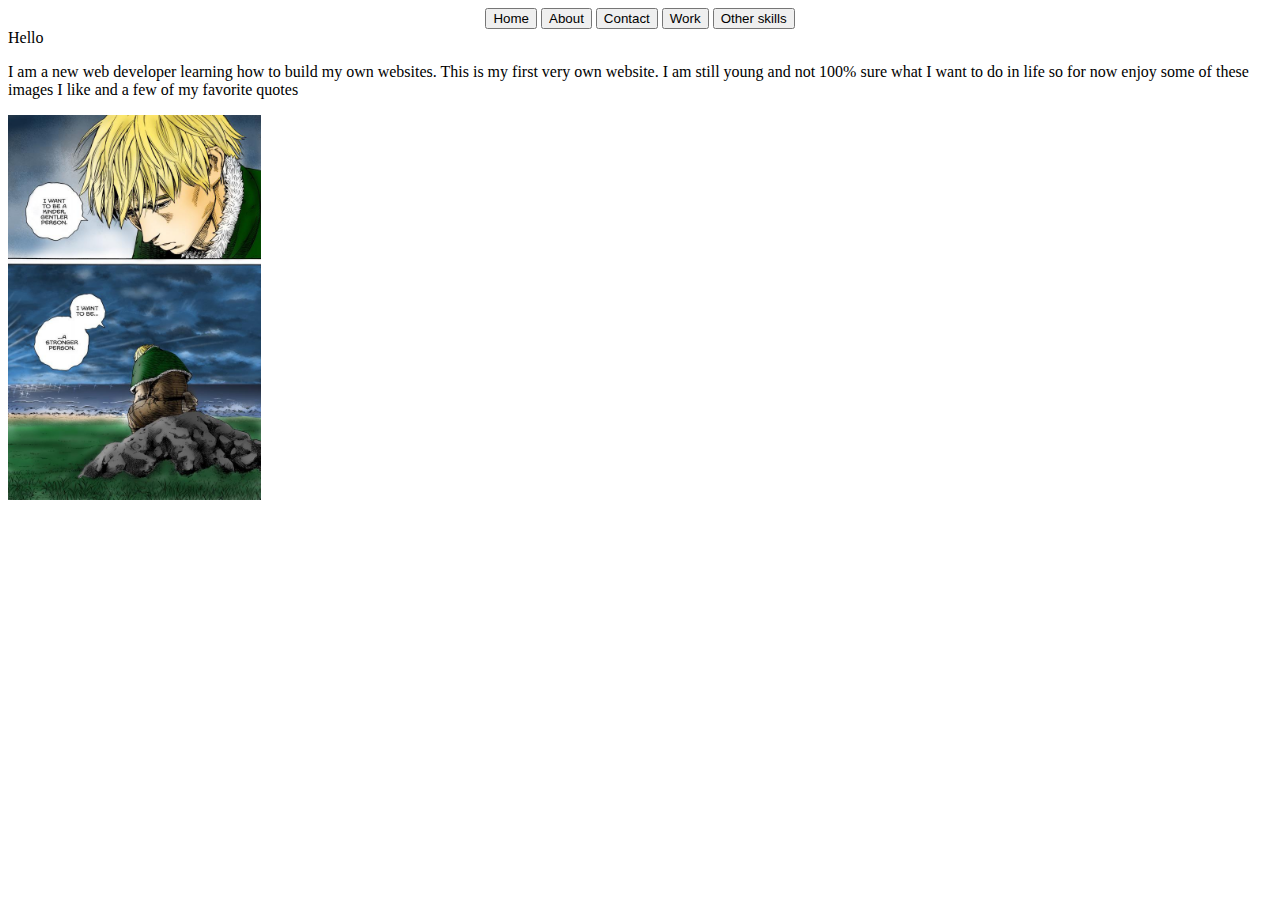
==== index.html @ 27b24435 "adding new files" ====
<!DOCTYPE html>
<html lang="en">
<head>
    <meta charset="UTF-8">
    <meta http-equiv="X-UA-Compatible" content="IE=edge">
    <meta name="viewport" content="width=device-width, initial-scale=1.0">
    <title>Document</title>
    <link rel="stylesheet" href="css/master.css">
</head>
<body>
    <header>
        <nav>
            <button>Home</button>
           <a href="about.html"> <button>About</button></a>
            <button>Contact</button>
            <button>Work</button>
            <button>Other skills</button>
        </nav>
        
    </header>
    <heading>Hello</heading>
    <p>I am a new web developer learning how to build my own websites. This is my first very own website. I am still young and not 100% sure what I want to do in life so for now enjoy some of these images I like and a few of my favorite quotes</p>
    <img src="img/thorfinn.jpg">
</body>
</html>
---- css/master.css ----
img{
    width:20%;
    height:20%;
}

nav{
    text-align: center;
}
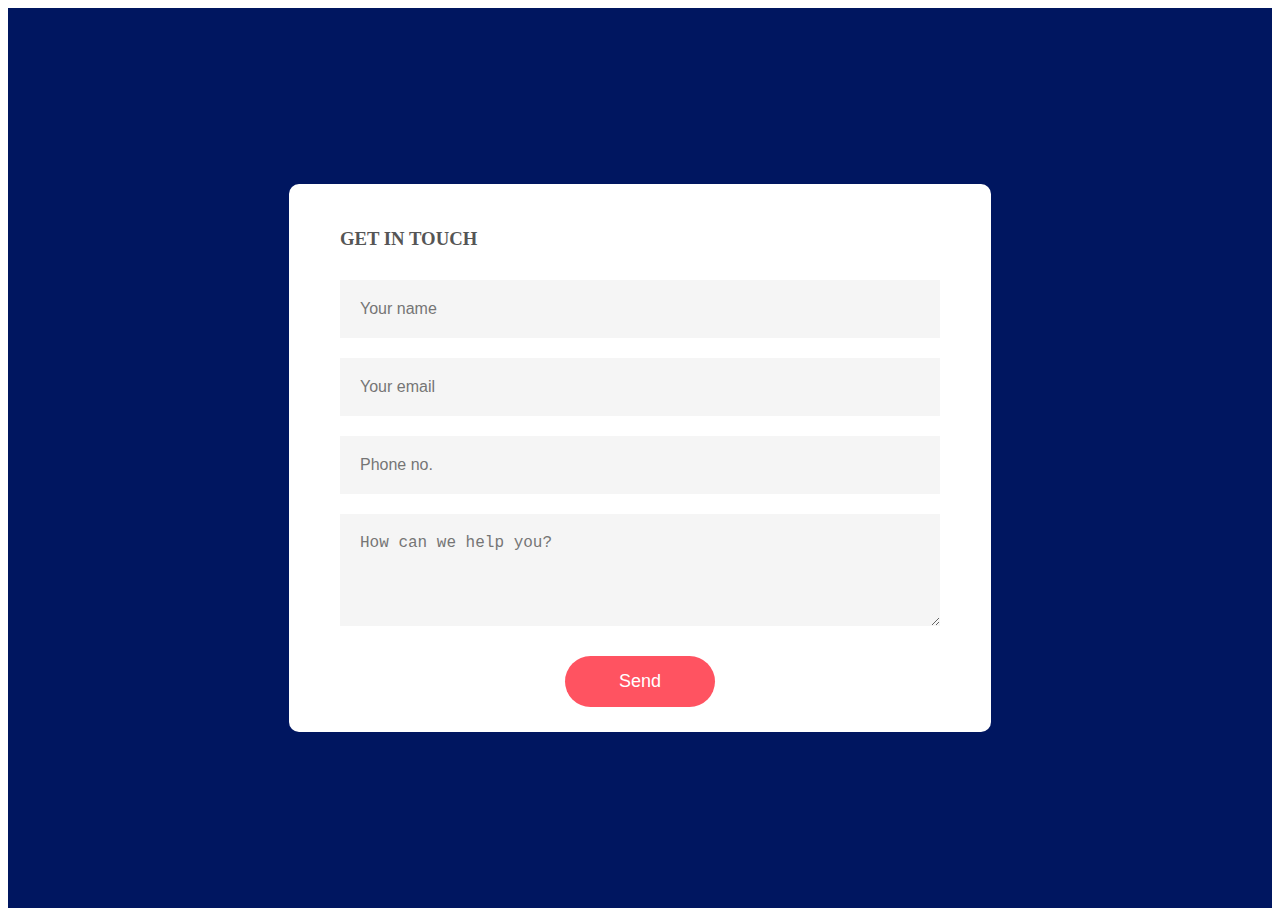
==== commit aaffc3c4: "adding new files" ====
--- a/index.html
+++ b/index.html
@@ -8,18 +8,34 @@
     <link rel="stylesheet" href="css/master.css">
 </head>
 <body>
-    <header>
-        <nav>
-            <button>Home</button>
-           <a href="about.html"> <button>About</button></a>
-            <button>Contact</button>
-            <button>Work</button>
-            <button>Other skills</button>
-        </nav>
-        
-    </header>
-    <heading>Hello</heading>
-    <p>I am a new web developer learning how to build my own websites. This is my first very own website. I am still young and not 100% sure what I want to do in life so for now enjoy some of these images I like and a few of my favorite quotes</p>
-    <img src="img/thorfinn.jpg">
+    <section class="container">
+        <form onsubmit="sendEmail(); reset(); return false;">
+            <h3>GET IN TOUCH</h3>
+            <input type="text" id="name" placeholder="Your name" required>
+            <input type="email" id="email" placeholder="Your email" required>
+            <input type="text" id="phone" placeholder="Phone no." required>
+            <textarea id="message" rows="4" placeholder="How can we help you?"></textarea>
+            <button type="submit">Send</button>
+        </form>
+    </section>
+    <script src="https://smtpjs.com/v3/smtp.js"></script>
+    <script>
+        function sendEmail(){
+            Email.send({
+                Host : "smtp.elasticemail.com",
+                Username : "eduandmontoya@gmail.com",
+                Password : "1BC14B2C0754D993B2C04FD6EE437F47E86F",
+                To : 'eduandmontoya@gmail.com',
+                From : document.getElementById("email").value,
+                Subject : "New Contact Form Enquiry",
+                Body : "Name" + document.getElementById("name").value
+                    + "<br> Email: " +document.getElementById("email").value
+                    + "<br> Phone no: " +document.getElementById("phone").value
+                    + "<br> Message: " +document.getElementById("message").value
+            }).then(
+            message => alert("Succsesfully Sent Message")
+            );
+        }
+    </script>
 </body>
 </html>--- a/css/master.css
+++ b/css/master.css
@@ -5,4 +5,51 @@
 
 nav{
     text-align: center;
+}
+
+.container{
+    width:100%;
+    height:100vh;
+    background: #001660;
+    display: flex;
+    align-items: center;
+    justify-content: center;
+}
+
+form{
+    background: white;
+    display: flex;
+    flex-direction: column;
+    padding: 2vw 4vw;
+    width: 90%;
+    max-width: 600px;
+    border-radius: 10px;
+}
+
+form h3{
+    color: #555;
+    font-weight: 800;
+    margin-bottom: 20px;
+}
+
+form input, form textarea{
+    border: 0;
+    margin: 10px 0;
+    padding: 20px;
+    outline: none;
+    background: #f5f5f5;
+    font-size:16px;
+}
+
+form button{
+    padding:15px;
+    background: #ff5361;
+    color:white;
+    font-size:18px;
+    border:0;
+    outline: none;
+    cursor: pointer;
+    width: 150px;
+    margin: 20px auto 0;
+    border-radius: 30px;
 }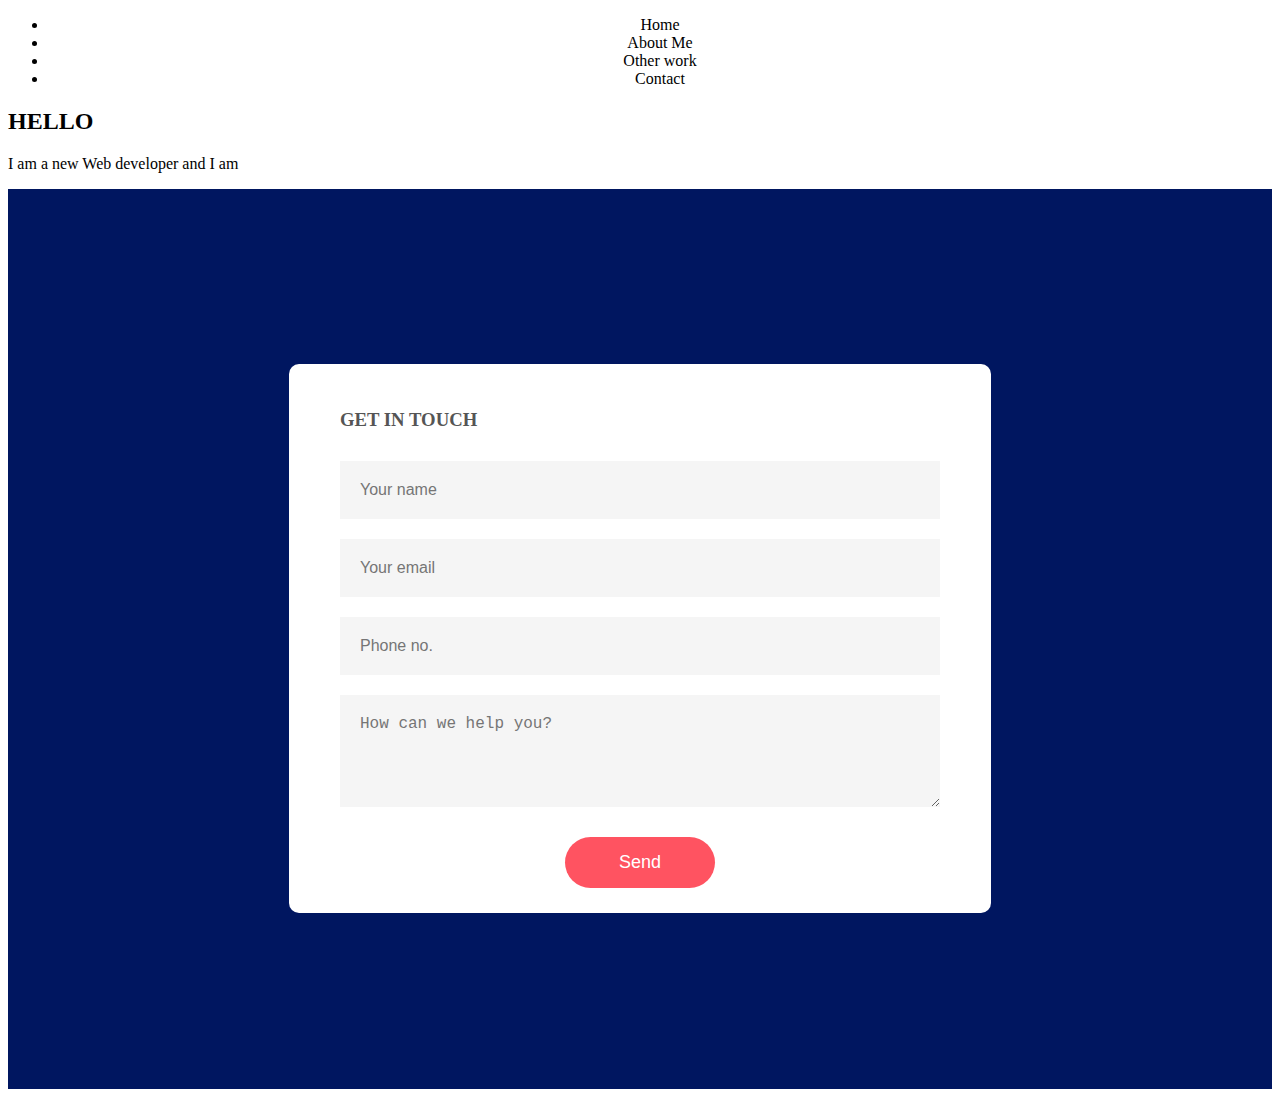
==== commit 6ff22ef1: "modified files" ====
--- a/index.html
+++ b/index.html
@@ -4,10 +4,24 @@
     <meta charset="UTF-8">
     <meta http-equiv="X-UA-Compatible" content="IE=edge">
     <meta name="viewport" content="width=device-width, initial-scale=1.0">
-    <title>Document</title>
+    <title>My Website</title>
     <link rel="stylesheet" href="css/master.css">
 </head>
 <body>
+    <header>
+        <nav>
+            <ul>
+                <li>Home</li>
+                <li>About Me</li>
+                <li>Other work</li>
+                <li>Contact</li>
+            </ul>
+        </nav>
+    </header>
+    <h2>HELLO</h2>
+    <p id="about">I am a new Web developer and I am </p>
+
+
     <section class="container">
         <form onsubmit="sendEmail(); reset(); return false;">
             <h3>GET IN TOUCH</h3>
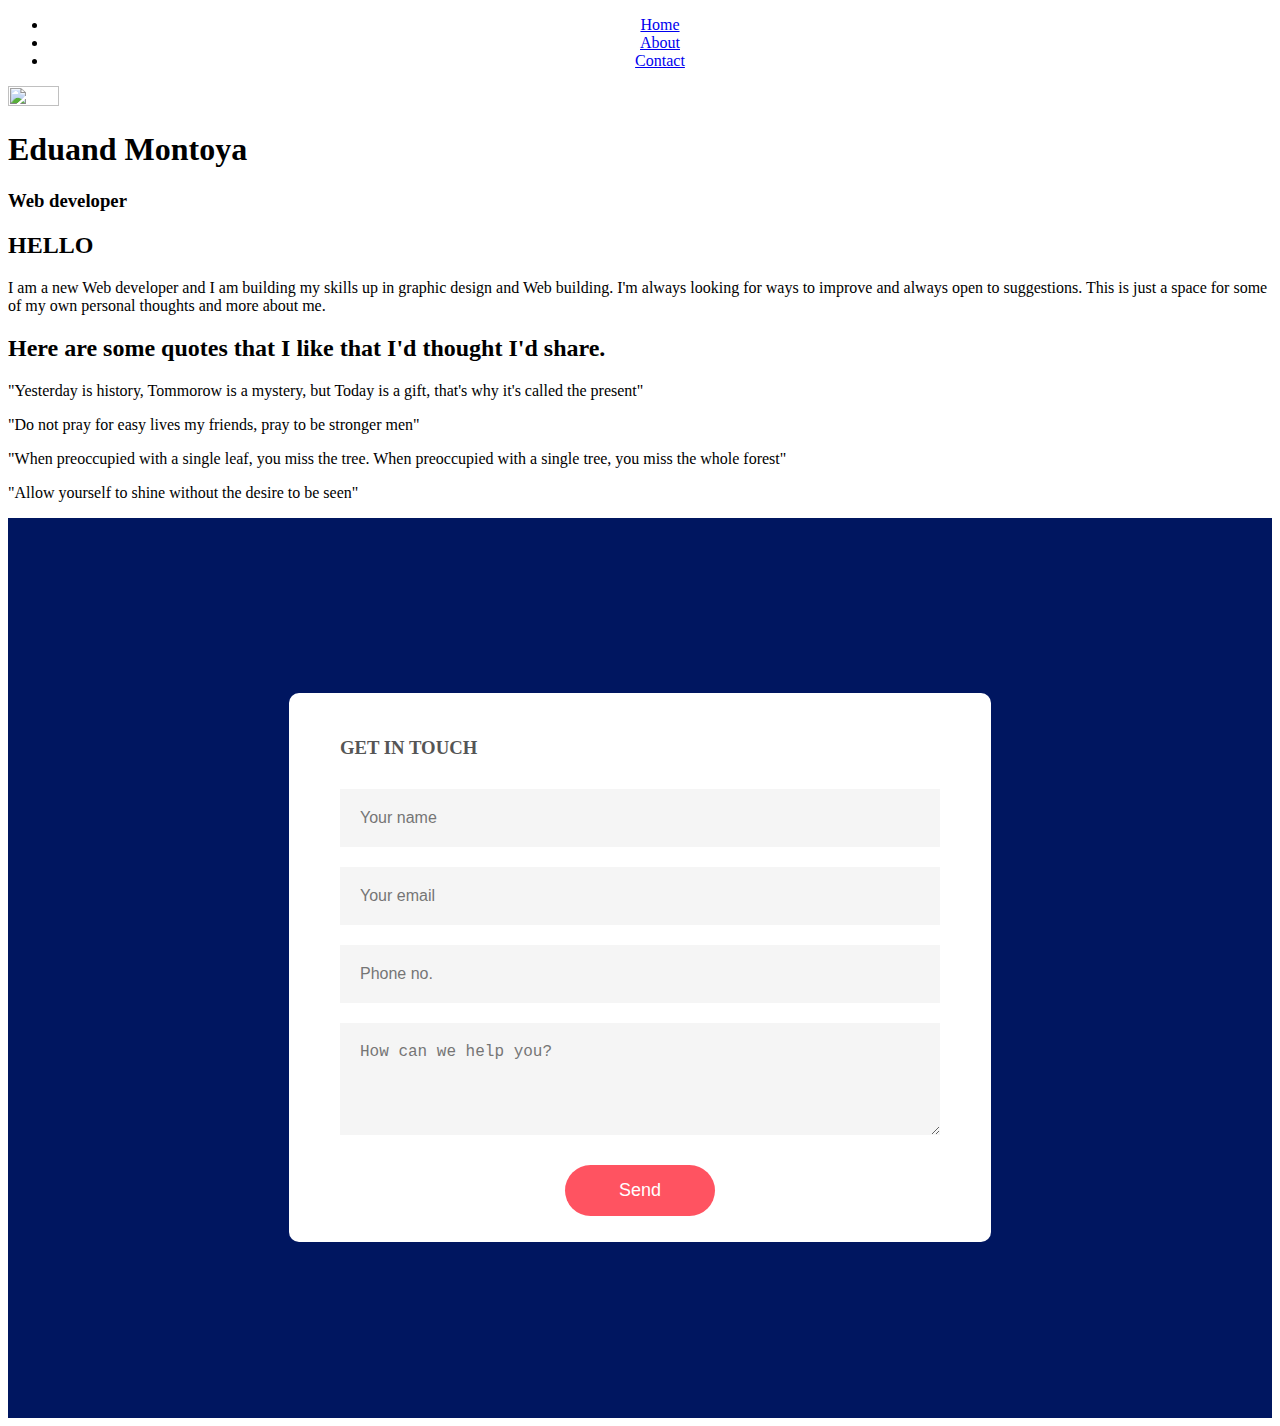
==== commit 00004cb3: "Add files via upload" ====
--- a/index.html
+++ b/index.html
@@ -11,18 +11,41 @@
     <header>
         <nav>
             <ul>
-                <li>Home</li>
-                <li>About Me</li>
-                <li>Other work</li>
-                <li>Contact</li>
+                <li><a href="#hm">Home</a></li>
+                <li><a href="#ab">About</a></li>
+                <li><a href="#contact">Contact</a></li>
             </ul>
         </nav>
     </header>
-    <h2>HELLO</h2>
-    <p id="about">I am a new Web developer and I am </p>
+    <section class="home" id="hm">
+        <img src="img/coding.webp">
+        <h1>Eduand Montoya</h1>
+        <h3>Web developer</h3>
+        
+    </section>
+
+        <section class="about" id="ab">
+            <h2>HELLO</h2>
+            <p class="desc">I am a new Web developer and I am building my skills up in graphic design and Web building. I'm always looking for ways to improve and always open to suggestions. This is just a space for some of my own personal thoughts and more about me.</p>
+        </section>
 
 
-    <section class="container">
+    <section class="blank">
+        <h2>Here are some quotes that I like that I'd thought I'd share.</h2>
+
+        <p class="o">"Yesterday is history, Tommorow is a mystery, but Today is a gift, that's why it's called the present"</p>
+
+
+        <p class="j">"Do not pray for easy lives my friends, pray to be stronger men"</p>
+
+
+        <p class="v">"When preoccupied with a single leaf, you miss the tree. When preoccupied with a single tree, you miss the whole forest"</p>
+
+
+        <p class="t">"Allow yourself to shine without the desire to be seen"</p>
+    </section>
+
+    <section class="container" id="contact">
         <form onsubmit="sendEmail(); reset(); return false;">
             <h3>GET IN TOUCH</h3>
             <input type="text" id="name" placeholder="Your name" required>
